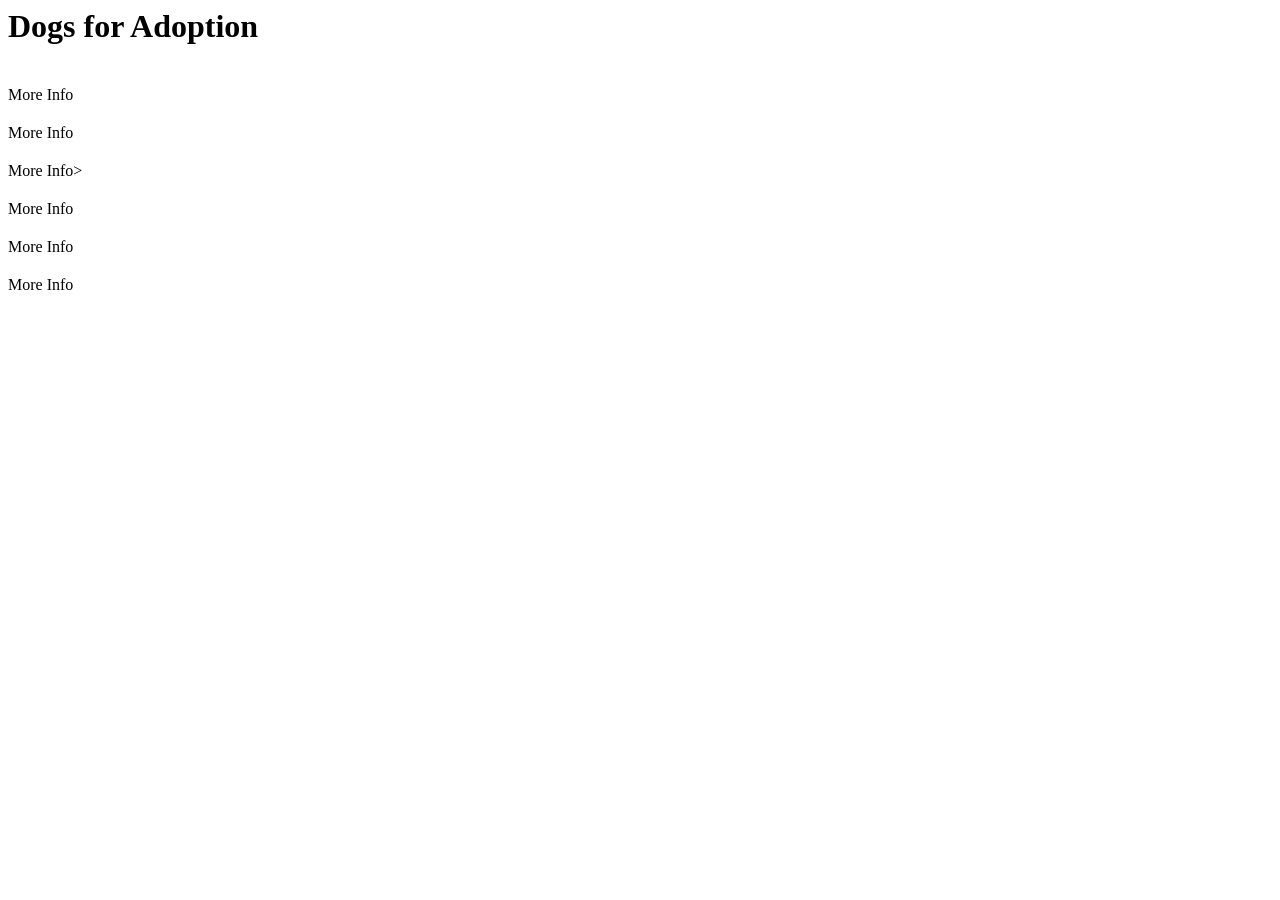
==== src/index.html @ 560b5bb2 "initial files" ====
<html>
    <head>
        <title>Dog Adoption Portal</title>
        <link rel="stylesheet" type="text/css" href="styles.css">
        <link rel="stylesheet" type="text/css" href="index.css">
        <script src="script.js"></script>
        <script src="index.js"></script>
    </head>
    <body>
        <header>
            <h1>Dogs for Adoption</h1>
        </header>
        <div class="dog-container">
            <div class="dog-card">
                <img>
                <h2></h2>
                <a>More Info</a>
            </div>
            <div class="dog-card">
                <img>
                <h2></h2>
                <a>More Info</a>
            </div>
            <div class="dog-card">
                <img>
                <h2></h2>
                <a>More Info</a>>
            </div>
            <div class="dog-card">
                <img>
                <h2></h2>
                <a>More Info</a>
            </div>
            <div class="dog-card">
                <img>
                <h2></h2>
                <a>More Info</a>
            </div>
            <div class="dog-card">
                <img>
                <h2></h2>
                <a>More Info</a>
            </div>
        </div>
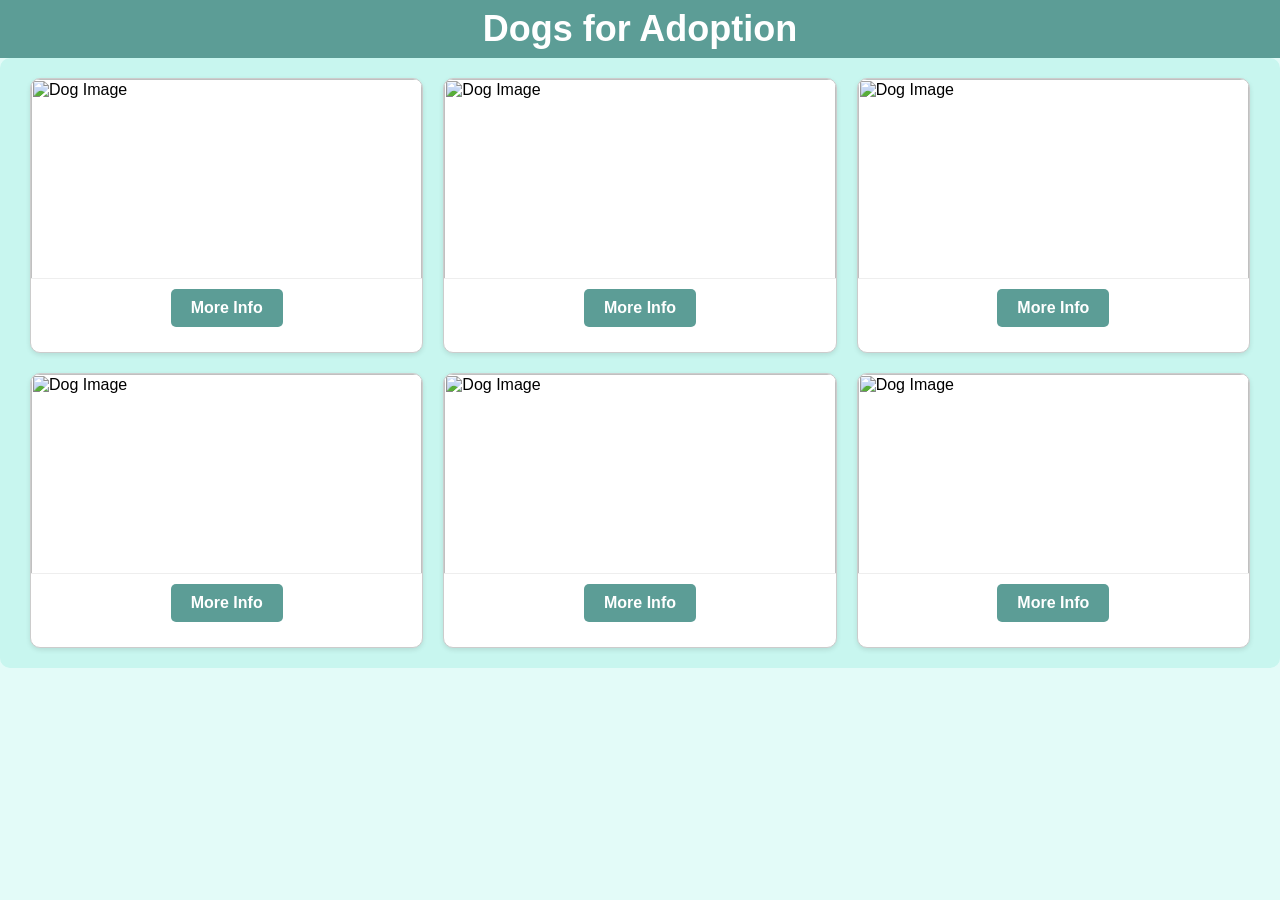
==== commit b098e7c6: "updated html files and css files" ====
--- a/src/index.html
+++ b/src/index.html
@@ -1,6 +1,6 @@
 <html>
     <head>
-        <title>Dog Adoption Portal</title>
+        <title>Dogs for Adoption</title>
         <link rel="stylesheet" type="text/css" href="styles.css">
         <link rel="stylesheet" type="text/css" href="index.css">
         <script src="script.js"></script>
@@ -12,33 +12,36 @@
         </header>
         <div class="dog-container">
             <div class="dog-card">
-                <img>
+                <img src="" alt="Dog Image">
                 <h2></h2>
-                <a>More Info</a>
+                <a class="btn" href="">More Info</a>
             </div>
             <div class="dog-card">
-                <img>
+                <img src="" alt="Dog Image">
                 <h2></h2>
-                <a>More Info</a>
+                <a class="btn" href="">More Info</a>
             </div>
             <div class="dog-card">
-                <img>
+                <img src="" alt="Dog Image">
                 <h2></h2>
-                <a>More Info</a>>
+                <a class="btn" href="">More Info</a>
             </div>
             <div class="dog-card">
-                <img>
+                <img src="" alt="Dog Image">
                 <h2></h2>
-                <a>More Info</a>
+                <a class="btn" href="">More Info</a>
             </div>
             <div class="dog-card">
-                <img>
+                <img src="" alt="Dog Image">
                 <h2></h2>
-                <a>More Info</a>
+                <a class="btn" href="">More Info</a>
             </div>
             <div class="dog-card">
-                <img>
+                <img src="" alt="Dog Image">
                 <h2></h2>
-                <a>More Info</a>
+                <a class="btn" href="" >More Info</a>
             </div>
-        </div>+        </div>
+
+    </body>
+</html>
--- a/src/styles.css
+++ b/src/styles.css
@@ -0,0 +1,39 @@
+
+* {
+    box-sizing: border-box;
+    margin: 0;
+    padding: 0;
+}
+
+body {
+    font-family: Arial, sans-serif;
+    background-color: #e3fbf8;
+    margin: 0;
+    padding: 0;
+}
+
+header {
+    background-color: #5c9d96;
+    text-align: center;
+    font-size: large;
+    color: white;
+    padding: 8px;
+    text-align: center;
+}
+
+.btn {
+    display: inline-block;
+    padding: 10px 20px;
+    background-color: #5c9d96;
+    color: white;
+    border: none;
+    border-radius: 5px;
+    cursor: pointer;
+    text-decoration: none;
+    transition: background-color 0.3s ease; 
+    font-weight: bold;
+}
+
+.btn:hover {
+    background-color: #45827b;
+}
--- a/src/index.css
+++ b/src/index.css
@@ -0,0 +1,50 @@
+main {
+    max-width: 800px;
+    margin: 0 auto;
+    padding: 20px;
+    font-family: Arial, sans-serif; 
+}
+
+.dog-container { 
+    display: flex;
+    flex-wrap: wrap;
+    justify-content: center;
+    gap: 20px;
+    align-items: center;
+    padding: 20px;
+    border-radius: 10px;
+    background-color: #c8f6ef;
+}
+
+.dog-card {
+    width: calc(33.333% - 20px);
+    min-width: 250px;
+    border: 1px solid #ccc;
+    border-radius: 10px;
+    overflow: hidden;
+    background-color: white;
+    padding-bottom: 15px;
+    box-shadow: 0 2px 5px rgba(0, 0, 0, 0.1);
+    transition: transform 0.3s ease; 
+    display: flex;
+    flex-direction: column;
+    align-items: center;
+}
+
+.dog-card:hover {
+    transform: translateY(-5px);
+    box-shadow: 0 8px 15px rgba(0, 0, 0, 0.1);
+}
+
+.dog-card img {
+    width: 100%;
+    height: 200px;
+    object-fit: cover; 
+    border-bottom: 1px solid #eee;
+}
+
+.dog-card .btn {
+    margin: 10px;
+    display: block;
+    text-align: center;
+}
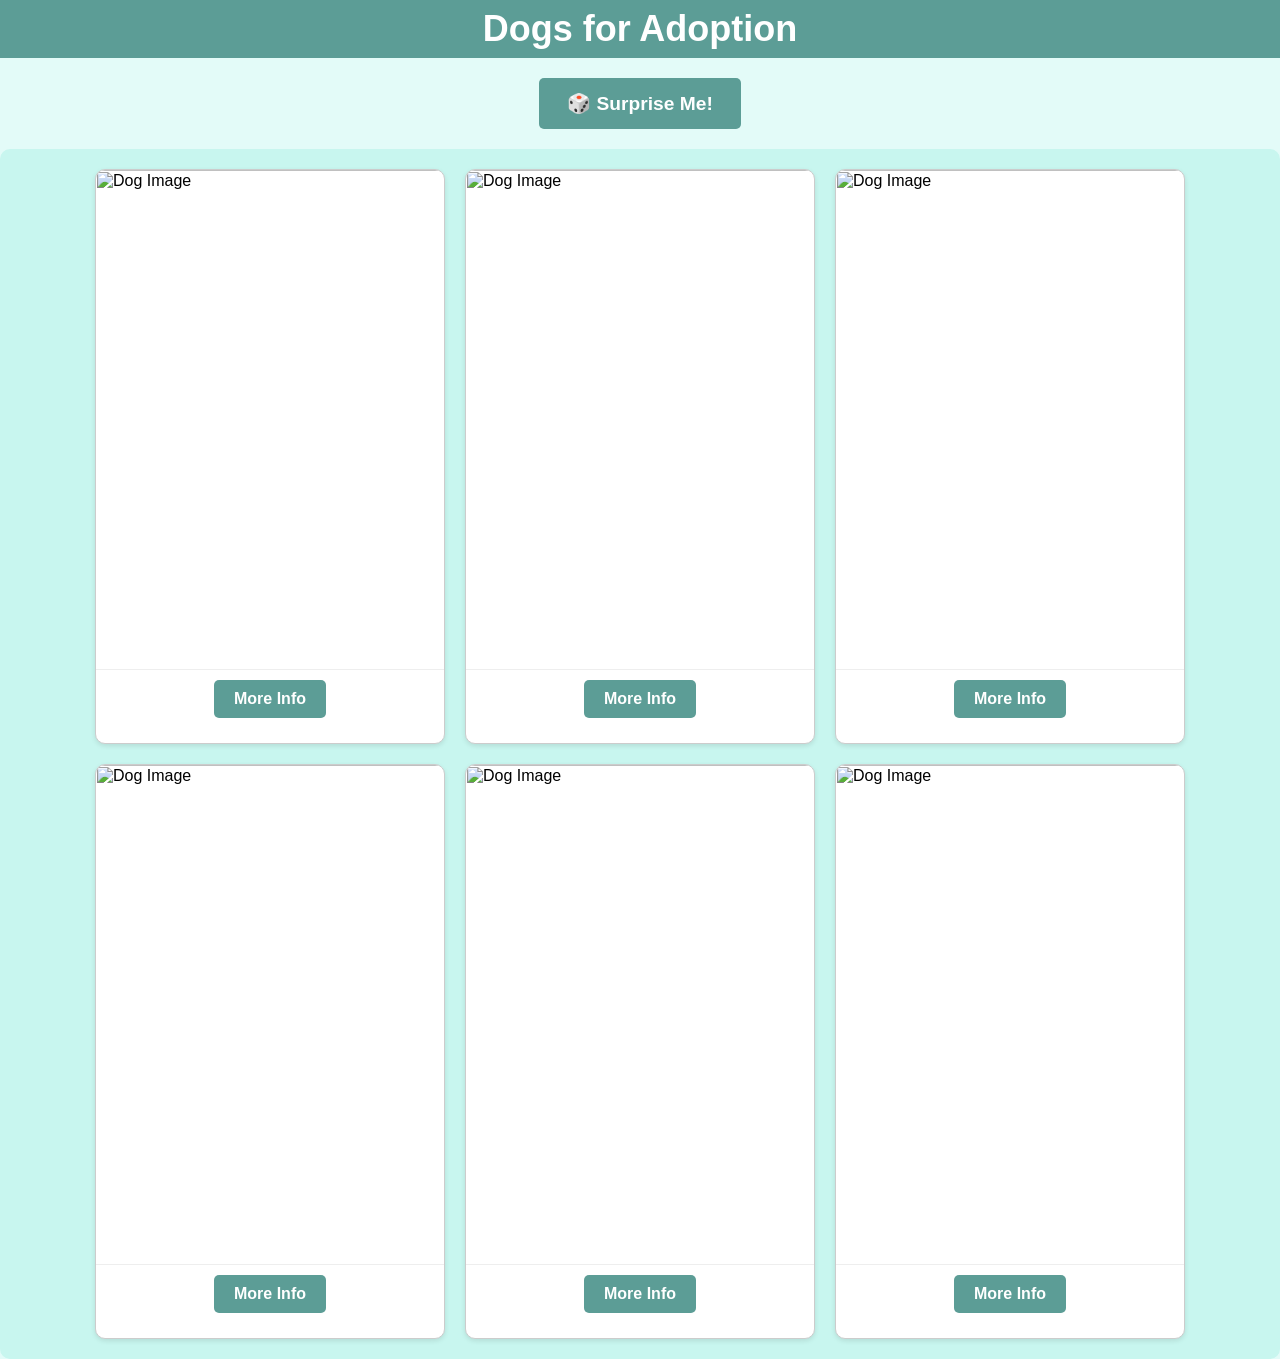
==== commit dcac4063: "fixing bugs" ====
--- a/src/index.html
+++ b/src/index.html
@@ -1,5 +1,6 @@
 <html>
     <head>
+        <meta charset="UTF-8">
         <title>Dogs for Adoption</title>
         <link rel="stylesheet" type="text/css" href="styles.css">
         <link rel="stylesheet" type="text/css" href="index.css">
@@ -10,6 +11,9 @@
         <header>
             <h1>Dogs for Adoption</h1>
         </header>
+        <div class="surprise-container">
+            <button id="surprise-btn" class="btn">🎲 Surprise Me!</button>
+        </div>
         <div class="dog-container">
             <div class="dog-card">
                 <img src="" alt="Dog Image">
@@ -39,7 +43,7 @@
             <div class="dog-card">
                 <img src="" alt="Dog Image">
                 <h2></h2>
-                <a class="btn" href="" >More Info</a>
+                <a class="btn" href="">More Info</a>
             </div>
         </div>
 
--- a/src/styles.css
+++ b/src/styles.css
@@ -6,7 +6,7 @@
 }
 
 body {
-    font-family: Arial, sans-serif;
+    font-family: Calibri, Candara, Segoe, "Segoe UI", Optima, Arial, sans-serif;
     background-color: #e3fbf8;
     margin: 0;
     padding: 0;
--- a/src/index.css
+++ b/src/index.css
@@ -1,11 +1,21 @@
 main {
-    max-width: 800px;
+    max-width: 1120px;
     margin: 0 auto;
     padding: 20px;
-    font-family: Arial, sans-serif; 
+    font-family: Arial, sans-serif;
 }
 
-.dog-container { 
+.surprise-container {
+    text-align: center;
+    margin: 20px 0;
+}
+
+#surprise-btn {
+    font-size: 1.2rem;
+    padding: 14px 28px;
+}
+
+.dog-container {
     display: flex;
     flex-wrap: wrap;
     justify-content: center;
@@ -17,15 +27,14 @@
 }
 
 .dog-card {
-    width: calc(33.333% - 20px);
-    min-width: 250px;
+    width: 350px;
     border: 1px solid #ccc;
     border-radius: 10px;
     overflow: hidden;
     background-color: white;
     padding-bottom: 15px;
     box-shadow: 0 2px 5px rgba(0, 0, 0, 0.1);
-    transition: transform 0.3s ease; 
+    transition: transform 0.3s ease;
     display: flex;
     flex-direction: column;
     align-items: center;
@@ -37,9 +46,10 @@
 }
 
 .dog-card img {
-    width: 100%;
-    height: 200px;
-    object-fit: cover; 
+    width: 350px;
+    height: 500px;
+    object-fit: cover;
+    object-position: center;
     border-bottom: 1px solid #eee;
 }
 
